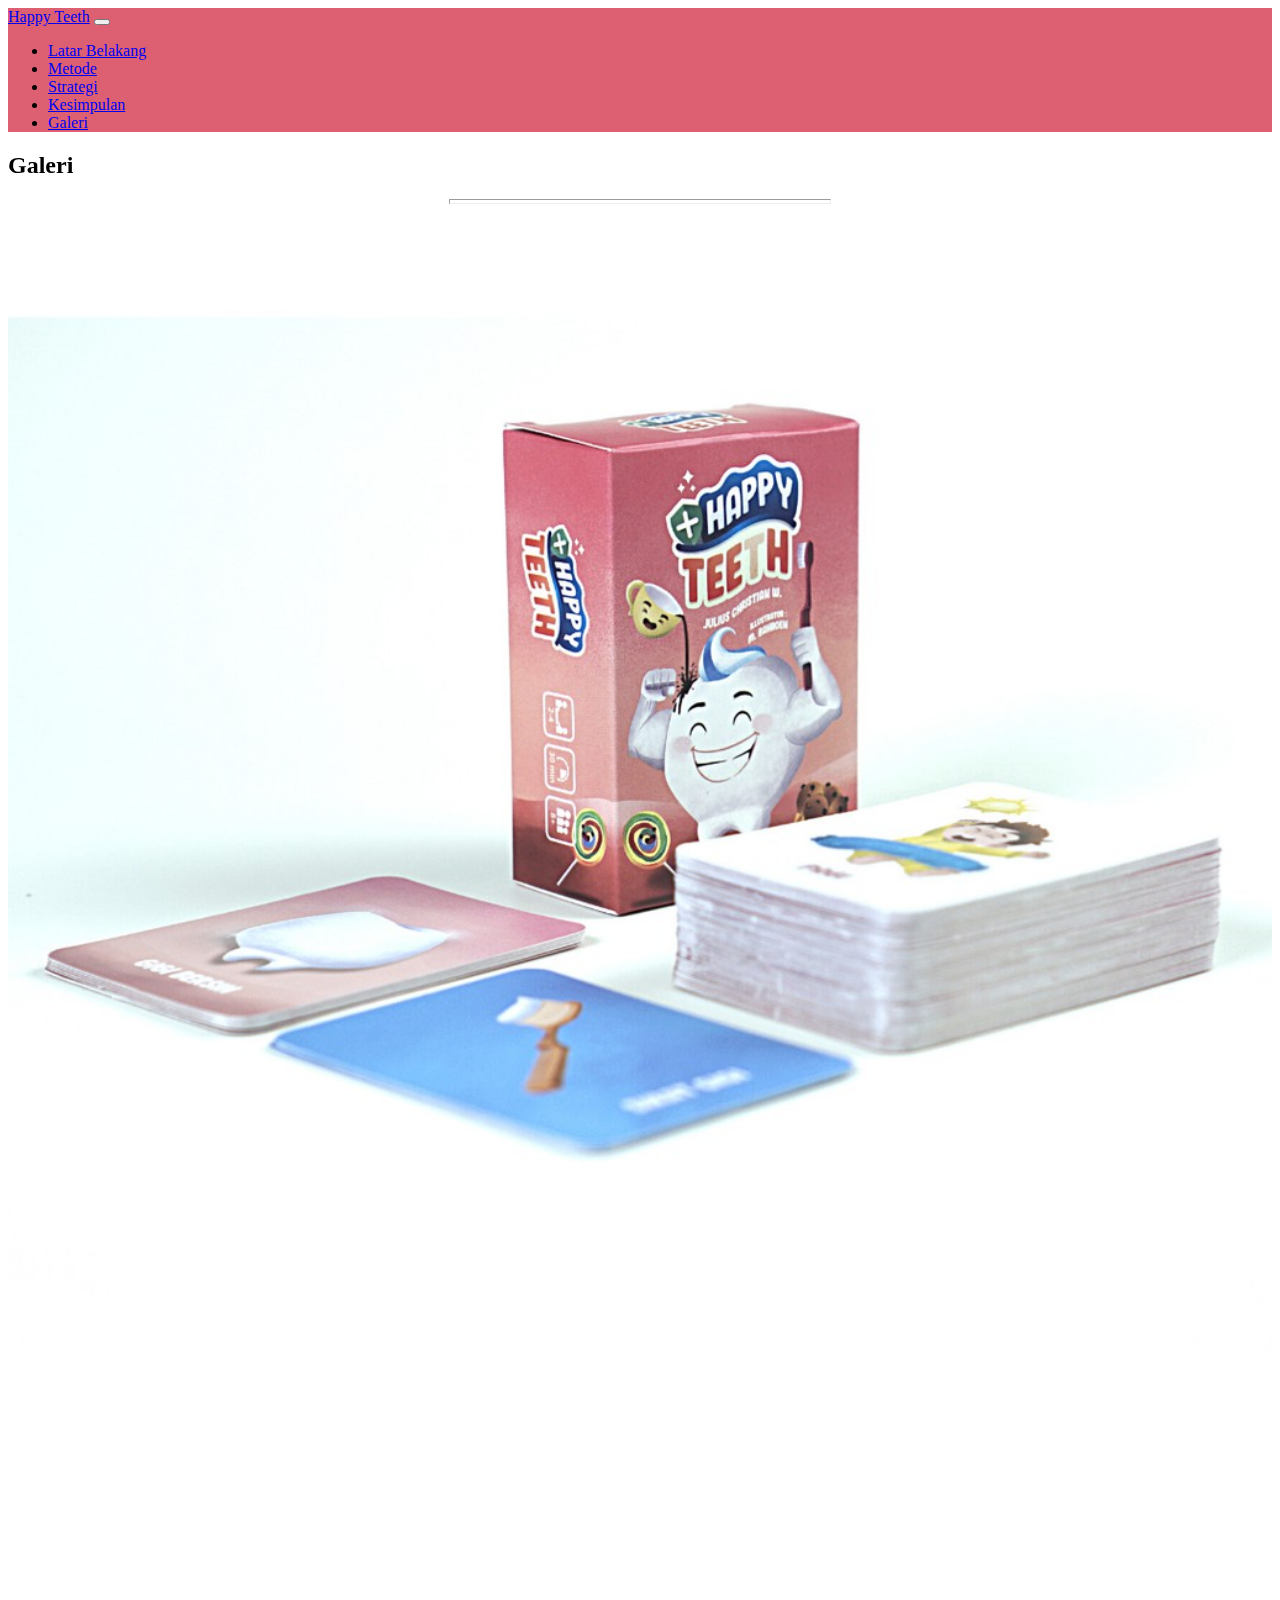
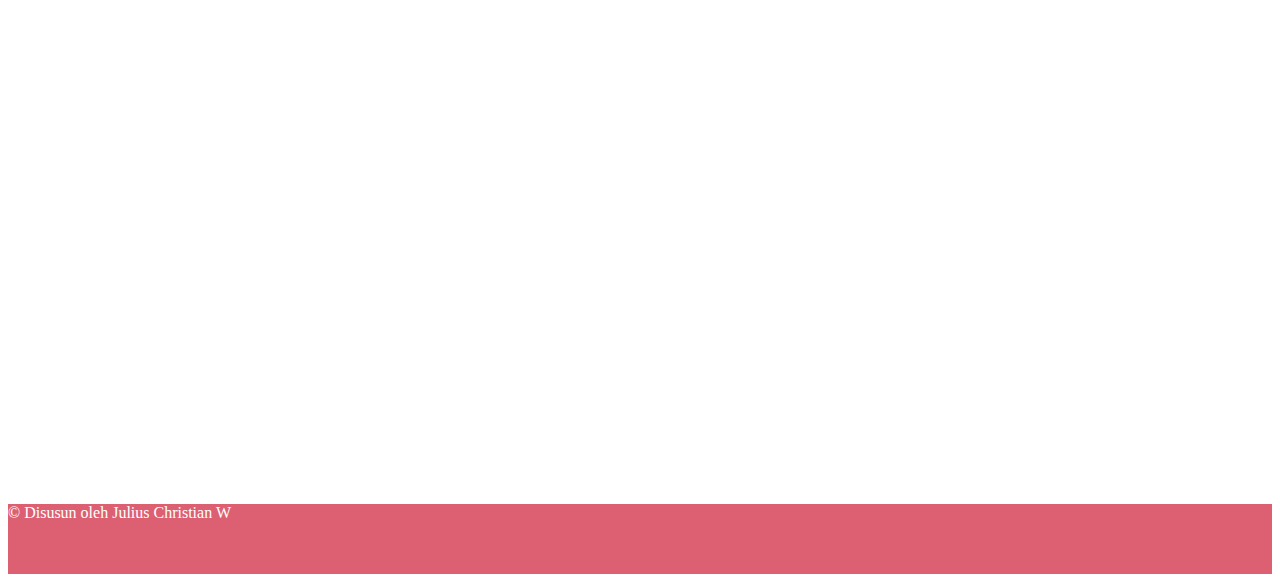
==== Galeri.html @ d5f2ebe4 "Hampir Final" ====
<!DOCTYPE html>
<html lang="en">
  <head>
    <!-- Required meta tags -->
    <meta charset="utf-8" />
    <meta name="viewport" content="width=device-width, initial-scale=1" />

    <!-- AOS Animation-->
    <link rel="stylesheet" href="https://unpkg.com/aos@next/dist/aos.css" />

    <!-- CSS Icon -->
    <link rel="stylesheet" href="https://cdn.jsdelivr.net/npm/bootstrap-icons@1.5.0/font/bootstrap-icons.css" />

    <!-- Bootstrap CSS -->
    <link href="https://cdn.jsdelivr.net/npm/bootstrap@5.0.1/dist/css/bootstrap.min.css" rel="stylesheet" integrity="sha384-+0n0xVW2eSR5OomGNYDnhzAbDsOXxcvSN1TPprVMTNDbiYZCxYbOOl7+AMvyTG2x" crossorigin="anonymous" />

    <link rel="stylesheet" href="galeri.css" />
    <link rel="stylesheet" href="https://cdn.jsdelivr.net/npm/bootstrap-icons@1.5.0/font/bootstrap-icons.css" />

    <title>Happy Teeth</title>
  </head>
  <body>
    <nav class="navbar navbar-expand-lg navbar-dark shadow-sm fixed-top" style="background-color: #dd6072">
      <div class="container">
        <a class="navbar-brand fw-bold" href="index.html">Happy Teeth</a>
        <button class="navbar-toggler" type="button" data-bs-toggle="collapse" data-bs-target="#navbarNav" aria-controls="navbarNav" aria-expanded="false" aria-label="Toggle navigation">
          <span class="navbar-toggler-icon"></span>
        </button>
        <div class="collapse navbar-collapse" id="navbarNav">
          <ul class="navbar-nav ms-auto">
            <li class="nav-item ms-4">
              <a class="nav-link active" href="index.html #about">Latar Belakang</a>
            </li>
            <li class="nav-item ms-4">
              <a class="nav-link active" href="index.html #metode">Metode</a>
            </li>
            <li class="nav-item ms-4">
              <a class="nav-link active" href="index.html #strategi">Strategi</a>
            </li>
            <li class="nav-item ms-4">
              <a class="nav-link active" href="index.html #kesimpulan">Kesimpulan</a>
            </li>
            <li class="nav-item ms-4">
              <a class="nav-link active" href="Galeri.html">Galeri</a>
            </li>
          </ul>
        </div>
      </div>
    </nav>

    <section id="Galeri">
        <div class="container justify-content-center" data-aos="fade-up" data-aos-duration="500">
          <div class="row text-center pt-5 mt-5">
            <div class="col">
              <h2 class="fw-bold">Galeri</h2>
            </div>
          </div>
          <hr class="mx-auto mt-0 mb-5" style="height:3px;width:30%;text-align:center;">
            <div class="row justify-content-center">
              <div class="col-3-lg p=4">
                <img src="img/produk.jpg" alt="" style="width: 100%;" data-aos="fade-up" data-aos-duration="500">
              </div>
              <div class="col-3-lg p-4">
                <img src="img/pengujian.jpg" alt="" style="width: 100%;" data-aos="fade-up" data-aos-duration="500">
              </div>
              <div class="col-3-lg p-4">
                <img src="img/pengujian2.jpg" alt="" style="width: 100%;" data-aos="fade-up" data-aos-duration="500">
              </div>
              <div class="col-3-lg p-4">
                <img src="img/pengujian1.jpg" alt="" style="width: 100%;" data-aos="fade-up" data-aos-duration="500">
              </div>
            </div>
        </div>
      </section>

       <!-- Footer -->
    <footer class="">
        <p class="text-center fw-light pt-3">&copy Disusun oleh <a href="https://www.instagram.com/juliuschristian.w/" target="_blank" class="fw-normal">Julius Christian W</a></p>
      </footer>
      <!-- End Footer -->
  
      <!-- Optional JavaScript; choose one of the two! -->
  
      <!-- Option 1: Bootstrap Bundle with Popper -->
      <script src="https://cdn.jsdelivr.net/npm/bootstrap@5.0.1/dist/js/bootstrap.bundle.min.js" integrity="sha384-gtEjrD/SeCtmISkJkNUaaKMoLD0//ElJ19smozuHV6z3Iehds+3Ulb9Bn9Plx0x4" crossorigin="anonymous"></script>
  
      <!-- Option 2: Separate Popper and Bootstrap JS -->
      <!--
      <script src="https://cdn.jsdelivr.net/npm/@popperjs/core@2.9.2/dist/umd/popper.min.js" integrity="sha384-IQsoLXl5PILFhosVNubq5LC7Qb9DXgDA9i+tQ8Zj3iwWAwPtgFTxbJ8NT4GN1R8p" crossorigin="anonymous"></script>
      <script src="https://cdn.jsdelivr.net/npm/bootstrap@5.0.1/dist/js/bootstrap.min.js" integrity="sha384-Atwg2Pkwv9vp0ygtn1JAojH0nYbwNJLPhwyoVbhoPwBhjQPR5VtM2+xf0Uwh9KtT" crossorigin="anonymous"></script>
      -->
  
      <!-- AOS Animation Script -->
      <script src="https://unpkg.com/aos@next/dist/aos.js"></script>
      <script>
        AOS.init();
      </script>

    </body>
    </html>
---- galeri.css ----
footer {
    text-decoration: none;
    color: white;
    min-height: 70px;
    background-color: #dd6072;
  }
  
  footer a{
    text-decoration: none;
    color: white;
  }
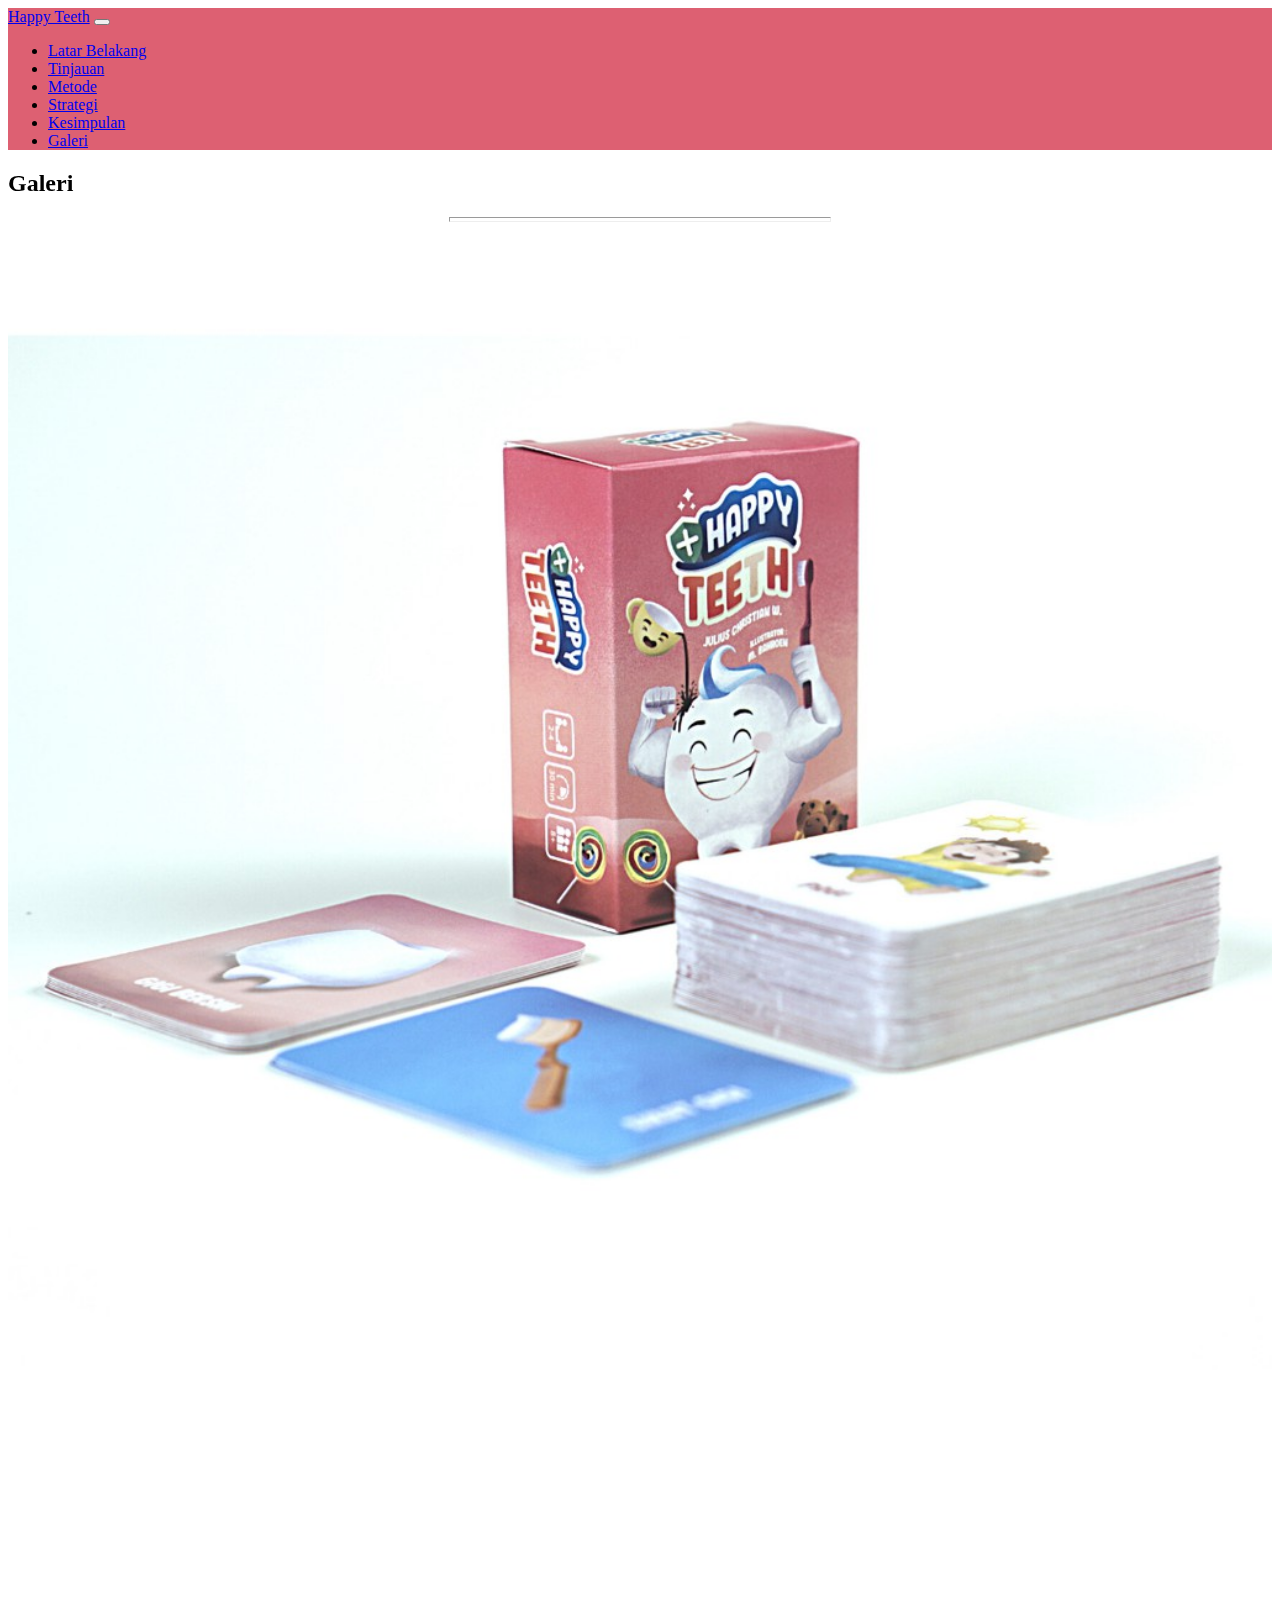
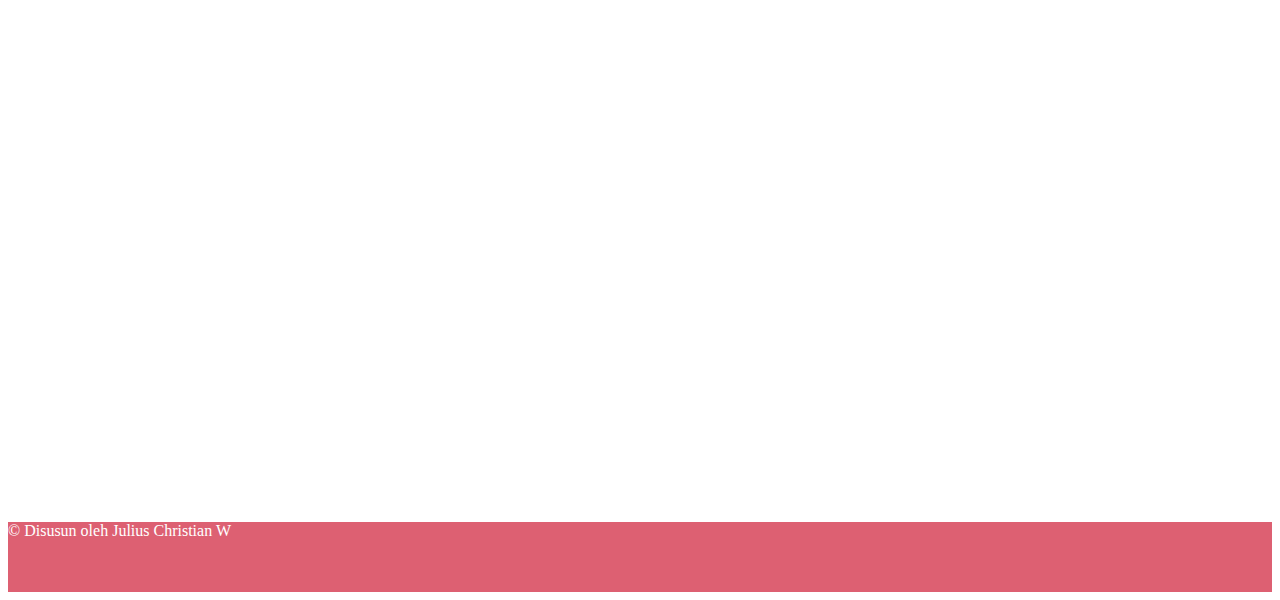
==== commit f797c9b2: "pustaka" ====
--- a/Galeri.html
+++ b/Galeri.html
@@ -30,6 +30,9 @@
           <ul class="navbar-nav ms-auto">
             <li class="nav-item ms-4">
               <a class="nav-link active" href="index.html #about">Latar Belakang</a>
+            </li>
+            <li class="nav-item ms-4">
+              <a class="nav-link active" href="index.html #tinjauan">Tinjauan</a>
             </li>
             <li class="nav-item ms-4">
               <a class="nav-link active" href="index.html #metode">Metode</a>
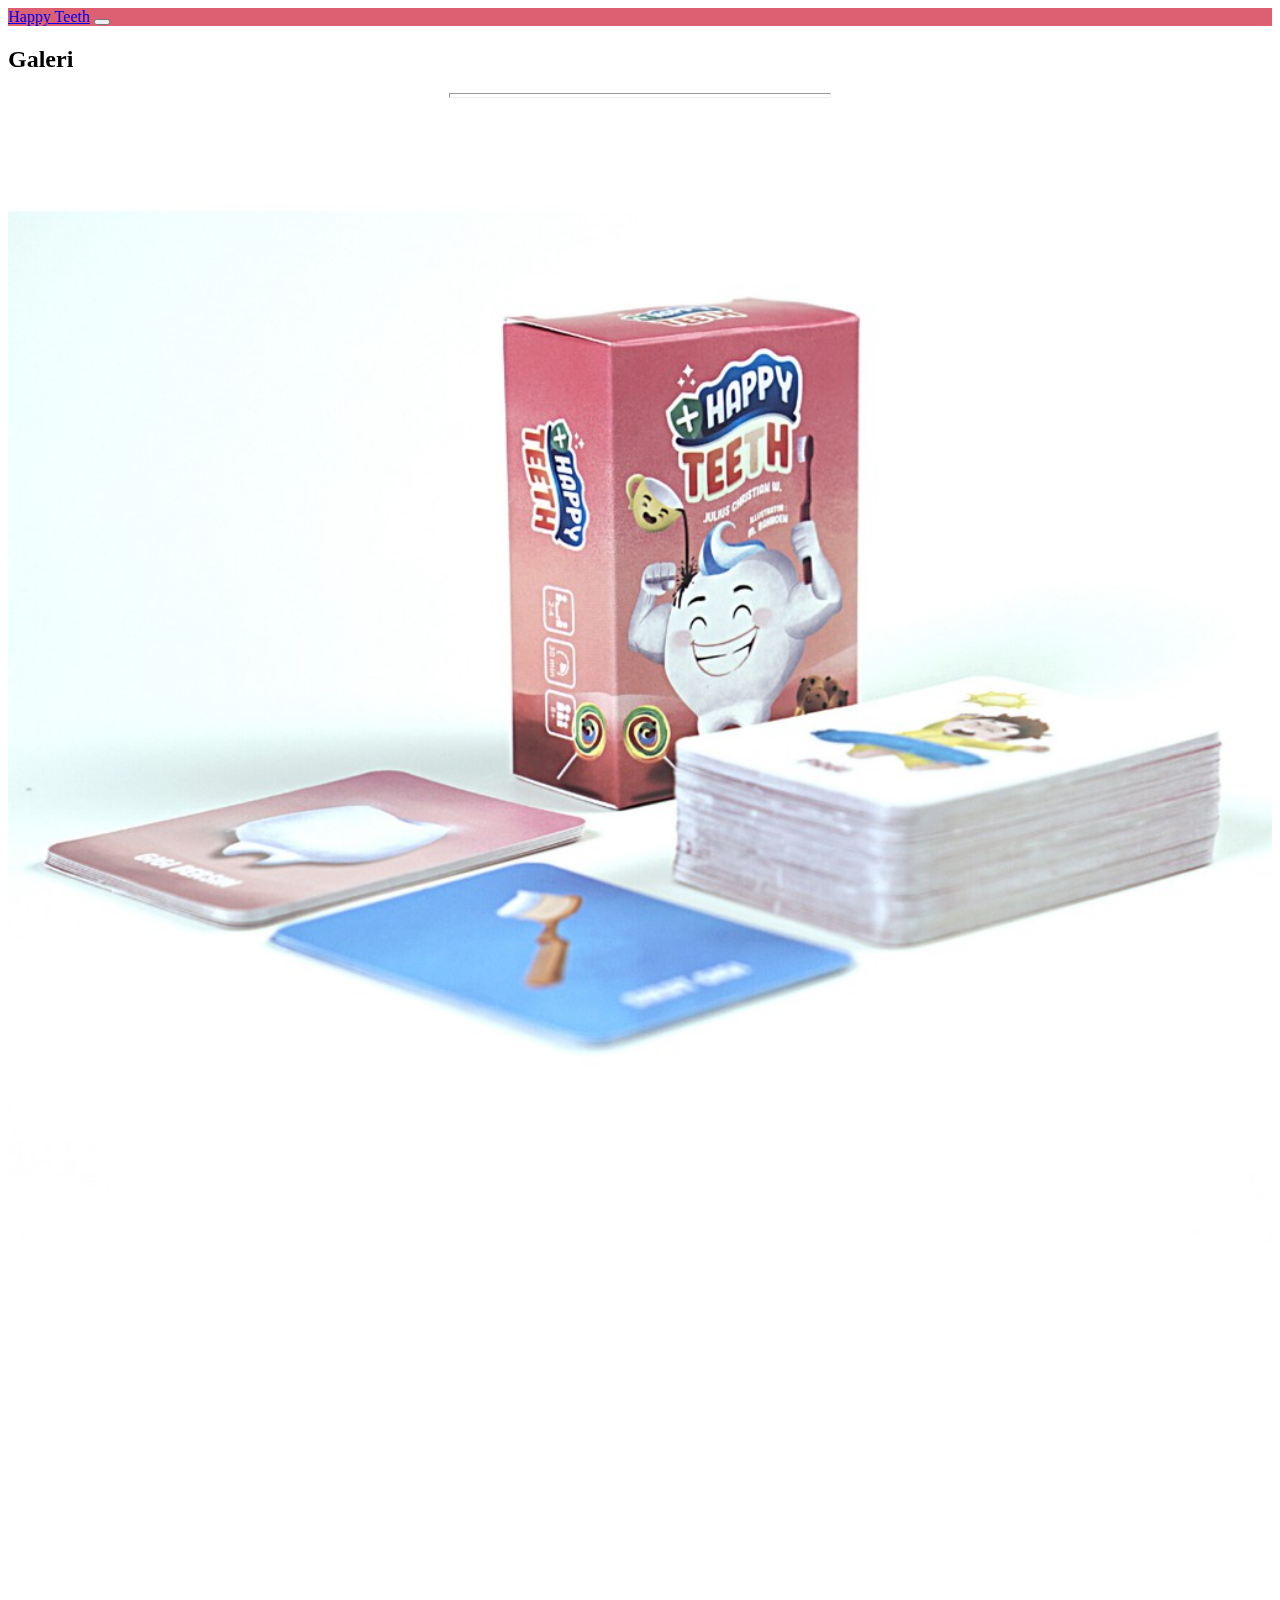
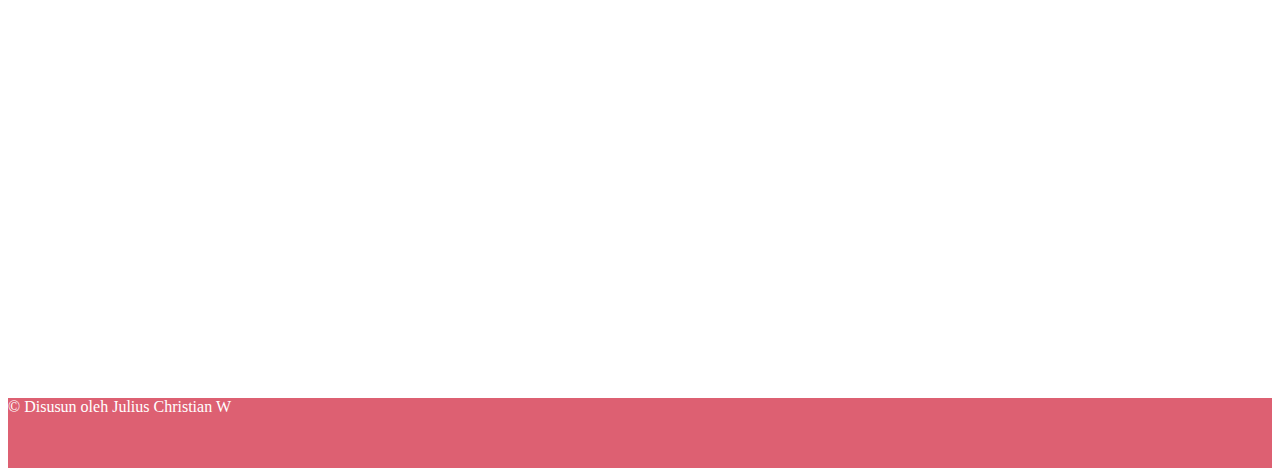
==== commit 6d9677bf: "navbar galeri" ====
--- a/Galeri.html
+++ b/Galeri.html
@@ -21,33 +21,11 @@
   </head>
   <body>
     <nav class="navbar navbar-expand-lg navbar-dark shadow-sm fixed-top" style="background-color: #dd6072">
-      <div class="container">
+      <div class="container justify-content-center">
         <a class="navbar-brand fw-bold" href="index.html">Happy Teeth</a>
         <button class="navbar-toggler" type="button" data-bs-toggle="collapse" data-bs-target="#navbarNav" aria-controls="navbarNav" aria-expanded="false" aria-label="Toggle navigation">
           <span class="navbar-toggler-icon"></span>
         </button>
-        <div class="collapse navbar-collapse" id="navbarNav">
-          <ul class="navbar-nav ms-auto">
-            <li class="nav-item ms-4">
-              <a class="nav-link active" href="index.html #about">Latar Belakang</a>
-            </li>
-            <li class="nav-item ms-4">
-              <a class="nav-link active" href="index.html #tinjauan">Tinjauan</a>
-            </li>
-            <li class="nav-item ms-4">
-              <a class="nav-link active" href="index.html #metode">Metode</a>
-            </li>
-            <li class="nav-item ms-4">
-              <a class="nav-link active" href="index.html #strategi">Strategi</a>
-            </li>
-            <li class="nav-item ms-4">
-              <a class="nav-link active" href="index.html #kesimpulan">Kesimpulan</a>
-            </li>
-            <li class="nav-item ms-4">
-              <a class="nav-link active" href="Galeri.html">Galeri</a>
-            </li>
-          </ul>
-        </div>
       </div>
     </nav>
 
